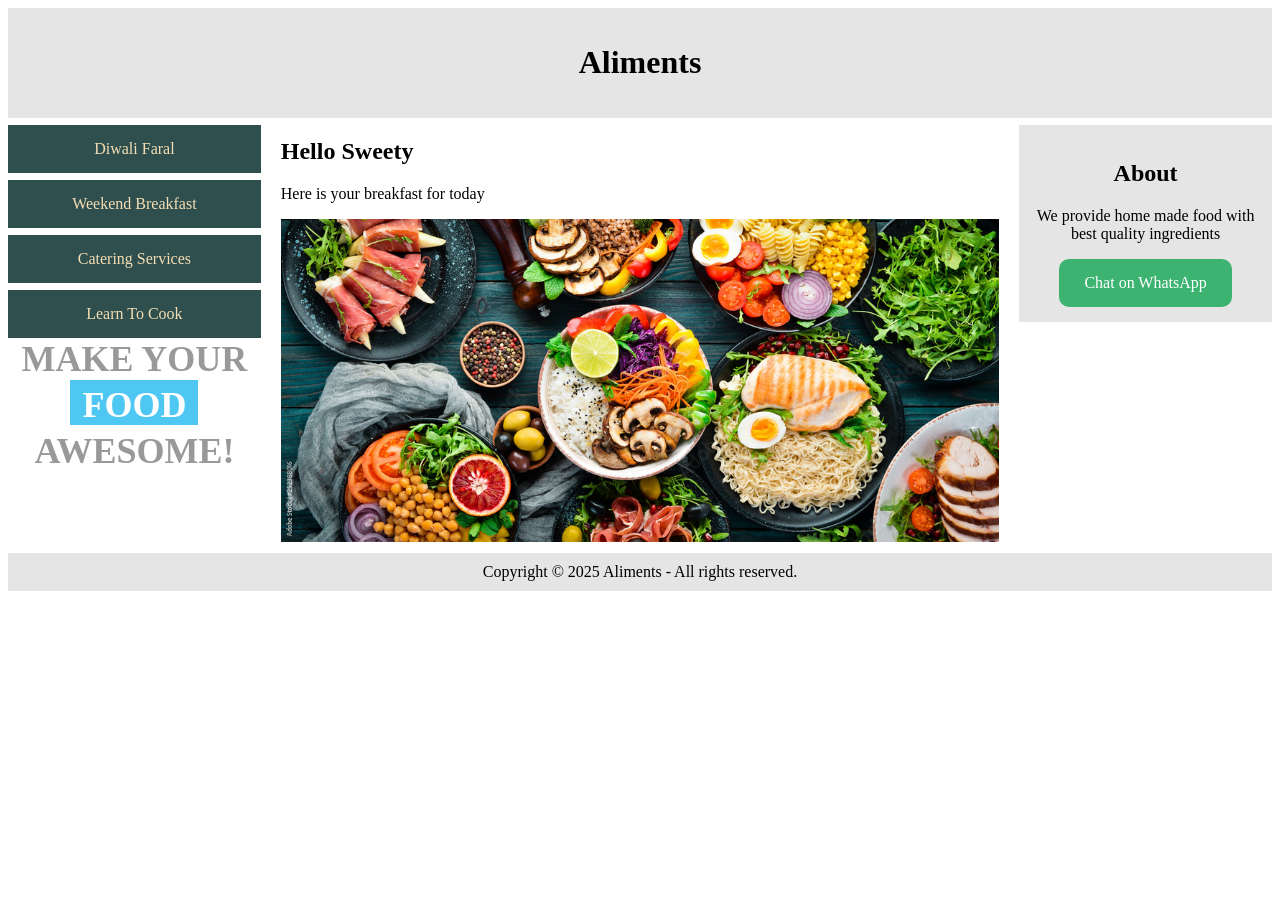
==== index.html @ 7af1894b "Create index.html" ====
<!DOCTYPE html>
<html>
<head>
    <title>Aliments</title>
    <meta name="viewport" content="width=device-width, initial-scale=1.0" />
    <link rel="stylesheet" href="aliments.css">
</head>
<!-- Google tag (gtag.js) -->
<script async src="https://www.googletagmanager.com/gtag/js?id=G-D7VV8K3R48"></script>
<script>
  window.dataLayer = window.dataLayer || [];
  function gtag(){dataLayer.push(arguments);}
  gtag('js', new Date());

  gtag('config', 'G-D7VV8K3R48');
</script>    
<body>
    <div style="background-color:#e5e5e5;padding:15px;text-align:center;">
        <h1>Aliments</h1>
    </div>

    <div style="overflow:auto">
        <div class="menu">
            <a href="#">Diwali faral</a>
            <a href="#">Weekend breakfast</a>
            <a href="#">Catering services</a>
            <a href="#">Learn to cook</a>
            <div id=container>
                Make Your
                    <div id=flip>
                        <div><div>Food</div></div>
                        <div><div>Mood</div></div>
                        <div><div>Life</div></div>
                    </div>
                AweSoMe!
            </div>
        </div>

        <div class="main">
            <h2>Hello Sweety</h2>
            <p>Here is your breakfast for today</p>
            <picture>
                <img src="breakfast.jpeg" class="responsive"">
            </picture>
        </div>

        <div class="right">
            <h2>About</h2>
            <p>We provide home made food with best quality ingredients</p>
            <a class="wa" href="https://wa.me/919870640164">
                Chat on WhatsApp
            </a>
        </div>
    </div>

    <div style="background-color:#e5e5e5;text-align:center;padding:10px;margin-top:7px;">Copyright © 2025 Aliments - All rights reserved.</div>

</body>
</html>
---- aliments.css ----
* {
    box-sizing: border-box;
}

.menu {
    float: left;
    width: 20%;
    text-align: center;
}

    .menu a {
        text-transform: capitalize;       
        background-color:  darkslategray;
        color: wheat;
        padding: 15px 25px;
        text-align: center;
        text-decoration: none;
        display: inline-block;
        margin-top: 7px;
        display: block;
        width: 100%;
    }

.main {
    float: left;
    width: 60%;
    padding: 0 20px;
}

.right {
    background-color: #e5e5e5;
    float: left;
    width: 20%;
    padding: 15px;
    margin-top: 7px;
    text-align: center;
}

.responsive {
    width: 100%;
    height: auto;
}

.wa {
    background-color: mediumseagreen;
    color: white;
    padding: 15px 25px;
    text-align: center;
    text-decoration: none;
    display: inline-block;
    border-radius: 10px;
}

#container {
    color: #999;
    text-transform: uppercase;
    font-size: 36px;
    font-weight: bold;
    width: 100%;
    bottom: 45%;
    display: block;
}

#flip {
    height: 50px;
    overflow: hidden;
}

    #flip > div > div {
        color: #fff;
        padding: 4px 12px;
        height: 45px;
        margin-bottom: 50px;
        display: inline-block;
    }

    #flip div:first-child {
        animation: show 5s linear infinite;
    }

    #flip div div {
        background: #42c58a;
    }

    #flip div:first-child div {
        background: #4ec7f3;
    }

    #flip div:last-child div {
        background: #DC143C;
    }

@keyframes show {
    0% {
        margin-top: -270px;
    }

    5% {
        margin-top: -180px;
    }

    33% {
        margin-top: -180px;
    }

    38% {
        margin-top: -90px;
    }

    66% {
        margin-top: -90px;
    }

    71% {
        margin-top: 0px;
    }

    99.99% {
        margin-top: 0px;
    }

    100% {
        margin-top: -270px;
    }
}

@media only screen and (max-width: 620px) {
    /* For mobile phones: */
    .menu, .main, .right {
        width: 100%;
    }
}
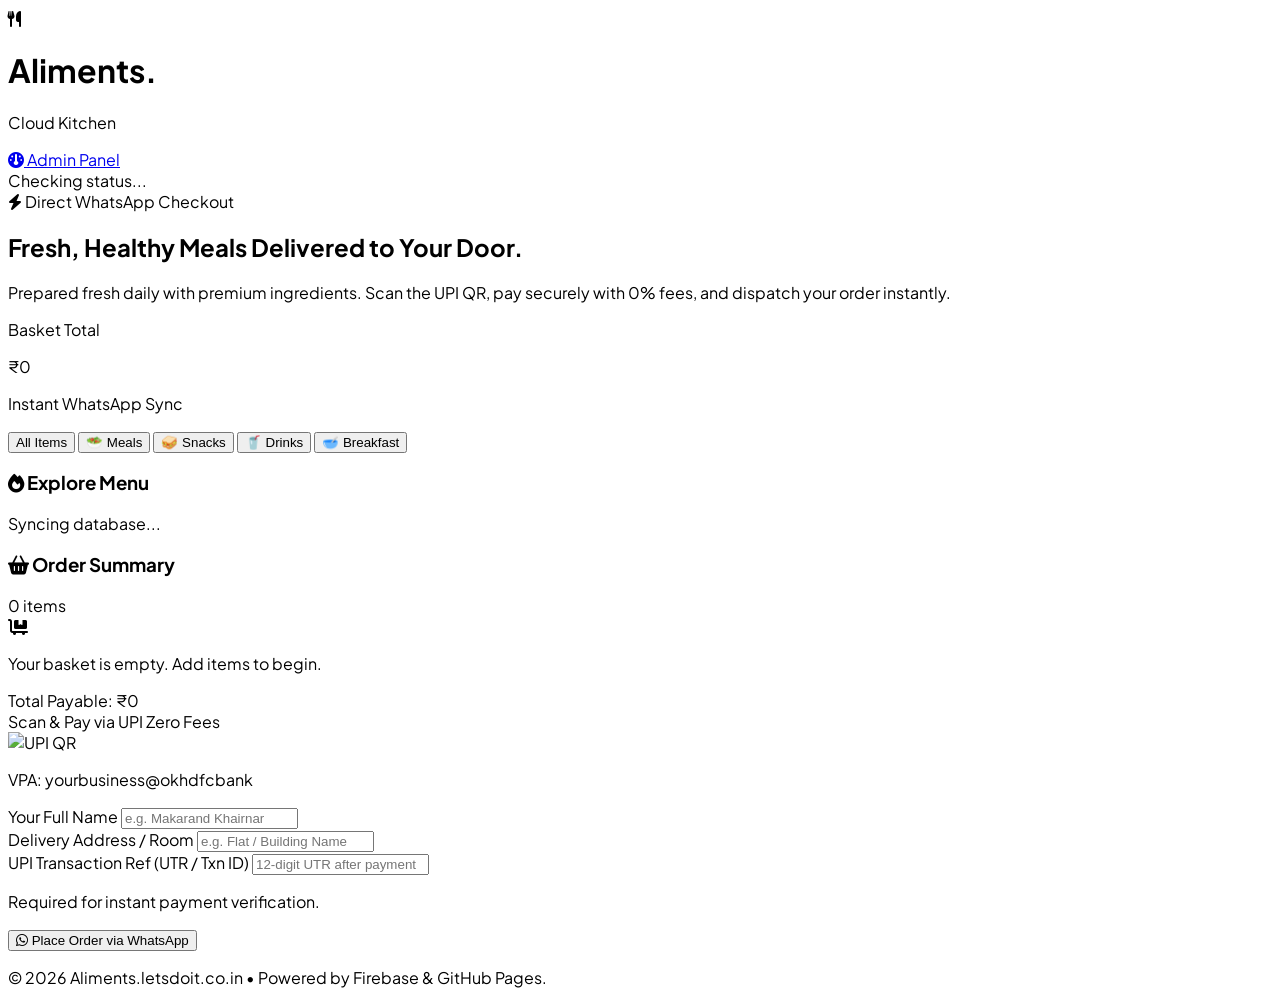
==== commit 6a4bf9af: "Merge pull request #3 from mkhairnar/main Reskin done" ====
--- a/index.html
+++ b/index.html
@@ -1,59 +1,163 @@
 <!DOCTYPE html>
-<html>
+<html lang="en">
 <head>
-    <title>Aliments</title>
-    <meta name="viewport" content="width=device-width, initial-scale=1.0" />
-    <link rel="stylesheet" href="aliments.css">
+    <meta charset="UTF-8">
+    <meta name="viewport" content="width=device-width, initial-scale=1.0">
+    <title>Aliments - Fresh Cloud Kitchen</title>
+    <!-- Tailwind CSS CDN -->
+    <script src="https://cdn.tailwindcss.com"></script>
+    <!-- FontAwesome Icons -->
+    <link rel="stylesheet" href="https://cdnjs.cloudflare.com/ajax/libs/font-awesome/6.4.0/css/all.min.css">
+    <!-- Google Fonts -->
+    <link href="https://fonts.googleapis.com/css2?family=Plus+Jakarta+Sans:wght@400;500;600;700;800&display=swap" rel="stylesheet">
+    <!-- Custom CSS File -->
+    <link rel="stylesheet" href="style.css">
 </head>
-<!-- Google tag (gtag.js) -->
-<script async src="https://www.googletagmanager.com/gtag/js?id=G-D7VV8K3R48"></script>
-<script>
-  window.dataLayer = window.dataLayer || [];
-  function gtag(){dataLayer.push(arguments);}
-  gtag('js', new Date());
+<body class="bg-slate-50 text-slate-900 antialiased min-h-screen flex flex-col selection:bg-emerald-500 selection:text-white">
 
-  gtag('config', 'G-D7VV8K3R48');
-</script>    
-<body>
-    <div style="background-color:#e5e5e5;padding:15px;text-align:center;">
-        <h1>Aliments</h1>
-    </div>
+    <!-- Navbar -->
+    <header class="bg-white/80 backdrop-blur-md border-b border-slate-100 sticky top-0 z-50">
+        <div class="max-w-6xl mx-auto px-4 sm:px-6 py-4 flex justify-between items-center">
+            <div class="flex items-center space-x-3">
+                <div class="bg-gradient-to-tr from-emerald-600 to-teal-500 text-white p-2.5 rounded-2xl font-bold shadow-lg shadow-emerald-500/20 flex items-center justify-center w-10 h-10">
+                    <i class="fa-solid fa-utensils text-sm"></i>
+                </div>
+                <div>
+                    <h1 class="text-lg font-extrabold tracking-tight text-slate-900 leading-none">Aliments<span class="text-emerald-600">.</span></h1>
+                    <p class="text-[10px] font-semibold text-slate-400 tracking-wide uppercase mt-0.5">Cloud Kitchen</p>
+                </div>
+            </div>
+            <div class="flex items-center gap-3">
+                <div id="headerAdminLink" class="hidden">
+                    <a href="?admin=true" class="px-3 py-2 text-xs font-bold rounded-xl bg-slate-900 text-white transition hover:bg-slate-800 shadow-sm flex items-center gap-1.5">
+                        <i class="fa-solid fa-gauge text-emerald-400"></i> Admin Panel
+                    </a>
+                </div>
+                <!-- Dynamic Kitchen Status Badge -->
+                <div id="kitchenStatusBadge" class="px-3 py-1.5 rounded-xl text-xs font-bold border flex items-center gap-1.5 shadow-2xl transition-all duration-300">
+                    <span id="kitchenDot" class="w-2 h-2 rounded-full"></span> 
+                    <span id="kitchenText">Checking status...</span>
+                </div>
+            </div>
+        </div>
+    </header>
 
-    <div style="overflow:auto">
-        <div class="menu">
-            <a href="#">Diwali faral</a>
-            <a href="#">Weekend breakfast</a>
-            <a href="#">Catering services</a>
-            <a href="#">Learn to cook</a>
-            <div id=container>
-                Make Your
-                    <div id=flip>
-                        <div><div>Food</div></div>
-                        <div><div>Mood</div></div>
-                        <div><div>Life</div></div>
-                    </div>
-                AweSoMe!
+    <!-- Main Wrapper -->
+    <main class="max-w-6xl mx-auto px-4 sm:px-6 py-8 flex-grow w-full space-y-8">
+        
+        <!-- Hero Banner -->
+        <div class="relative overflow-hidden bg-gradient-to-br from-slate-900 via-emerald-950 to-teal-950 text-white p-8 sm:p-10 rounded-3xl shadow-xl flex flex-col md:flex-row justify-between items-center gap-6 border border-slate-800">
+            <div class="absolute -right-16 -bottom-16 w-64 h-64 bg-emerald-500/10 rounded-full blur-3xl pointer-events-none"></div>
+            <div class="space-y-3 z-10 max-w-xl">
+                <span class="inline-flex items-center gap-1.5 bg-emerald-500/20 text-emerald-300 text-xs font-bold px-3 py-1 rounded-full uppercase tracking-wider border border-emerald-400/20">
+                    <i class="fa-solid fa-bolt text-[10px]"></i> Direct WhatsApp Checkout
+                </span>
+                <h2 class="text-3xl sm:text-4xl font-black tracking-tight leading-tight">Fresh, Healthy Meals Delivered to Your Door.</h2>
+                <p class="text-slate-300 text-xs sm:text-sm leading-relaxed">Prepared fresh daily with premium ingredients. Scan the UPI QR, pay securely with 0% fees, and dispatch your order instantly.</p>
+            </div>
+            <div class="bg-white/10 backdrop-blur-md p-5 rounded-2xl border border-white/15 text-center min-w-[200px] shadow-lg z-10">
+                <p class="text-[11px] font-semibold text-slate-300 uppercase tracking-wider">Basket Total</p>
+                <p id="heroCartTotal" class="text-3xl font-black text-emerald-400 mt-1">₹0</p>
+                <p class="text-[10px] text-slate-400 mt-1">Instant WhatsApp Sync</p>
             </div>
         </div>
 
-        <div class="main">
-            <h2>Hello Sweety</h2>
-            <p>Here is your breakfast for today</p>
-            <picture>
-                <img src="breakfast.jpeg" class="responsive"">
-            </picture>
+        <!-- Category Filter Pills -->
+        <div class="flex items-center gap-2 overflow-x-auto pb-2 scrollbar-none">
+            <button onclick="filterCategory('All')" id="cat-All" class="cat-btn px-4 py-2.5 rounded-2xl text-xs font-bold bg-emerald-600 text-white shadow-md shadow-emerald-600/20 transition whitespace-nowrap">All Items</button>
+            <button onclick="filterCategory('Meals')" id="cat-Meals" class="cat-btn px-4 py-2.5 rounded-2xl text-xs font-bold bg-white text-slate-600 border border-slate-200/80 hover:bg-slate-50 transition whitespace-nowrap">🥗 Meals</button>
+            <button onclick="filterCategory('Snacks')" id="cat-Snacks" class="cat-btn px-4 py-2.5 rounded-2xl text-xs font-bold bg-white text-slate-600 border border-slate-200/80 hover:bg-slate-50 transition whitespace-nowrap">🥪 Snacks</button>
+            <button onclick="filterCategory('Drinks')" id="cat-Drinks" class="cat-btn px-4 py-2.5 rounded-2xl text-xs font-bold bg-white text-slate-600 border border-slate-200/80 hover:bg-slate-50 transition whitespace-nowrap">🥤 Drinks</button>
+            <button onclick="filterCategory('Breakfast')" id="cat-Breakfast" class="cat-btn px-4 py-2.5 rounded-2xl text-xs font-bold bg-white text-slate-600 border border-slate-200/80 hover:bg-slate-50 transition whitespace-nowrap">🥣 Breakfast</button>
         </div>
 
-        <div class="right">
-            <h2>About</h2>
-            <p>We provide home made food with best quality ingredients</p>
-            <a class="wa" href="https://wa.me/919870640164">
-                Chat on WhatsApp
-            </a>
+        <!-- Content Grid -->
+        <div class="grid grid-cols-1 lg:grid-cols-12 gap-8 items-start">
+            
+            <!-- Menu Section (8 Cols) -->
+            <div class="lg:col-span-7 xl:col-span-8 space-y-4">
+                <div class="flex justify-between items-center px-1">
+                    <h3 class="text-base font-extrabold text-slate-900 flex items-center gap-2">
+                        <i class="fa-solid fa-fire text-emerald-600"></i> Explore Menu
+                    </h3>
+                    <span id="menuStatus" class="text-xs font-medium text-slate-400">Syncing database...</span>
+                </div>
+                <div id="menuGrid" class="grid grid-cols-1 sm:grid-cols-2 gap-5">
+                    <!-- Dynamic Cloud Items -->
+                </div>
+            </div>
+
+            <!-- Sticky Cart & Checkout Sidebar (5 Cols) -->
+            <div class="lg:col-span-5 xl:col-span-4 bg-white p-6 rounded-3xl border border-slate-100 shadow-xl shadow-slate-200/50 sticky top-24 space-y-5">
+                <div class="flex justify-between items-center pb-3 border-b border-slate-100">
+                    <h3 class="text-sm font-extrabold text-slate-900 flex items-center gap-2">
+                        <i class="fa-solid fa-basket-shopping text-emerald-600"></i> Order Summary
+                    </h3>
+                    <span id="cartCountBadge" class="text-xs font-bold bg-emerald-50 text-emerald-700 px-2.5 py-1 rounded-full border border-emerald-100">0 items</span>
+                </div>
+                
+                <!-- Cart Items Box -->
+                <div id="cartItemsList" class="divide-y divide-slate-100 max-h-48 overflow-y-auto space-y-1 pr-1">
+                    <div class="text-center py-6 text-slate-400">
+                        <i class="fa-solid fa-cart-flatbed text-2xl mb-2 text-slate-300"></i>
+                        <p class="text-xs">Your basket is empty. Add items to begin.</p>
+                    </div>
+                </div>
+
+                <!-- Bill Totals & QR -->
+                <div class="border-t border-slate-100 pt-4 space-y-4">
+                    <div class="flex justify-between text-sm font-extrabold text-slate-900">
+                        <span>Total Payable:</span>
+                        <span id="cartTotalSum" class="text-emerald-600 text-lg">₹0</span>
+                    </div>
+
+                    <!-- UPI QR Card -->
+                    <div class="bg-emerald-50/50 p-4 rounded-2xl border border-emerald-100 space-y-3">
+                        <div class="flex justify-between items-center">
+                            <span class="text-xs font-bold text-emerald-900">Scan & Pay via UPI</span>
+                            <span class="text-[10px] font-bold text-emerald-700 bg-emerald-100 px-2 py-0.5 rounded-full">Zero Fees</span>
+                        </div>
+                        <div class="text-center bg-white p-3 rounded-2xl border border-emerald-200/60 shadow-2xs inline-block mx-auto w-full">
+                            <img id="upiQRCode" src="https://api.qrserver.com/v1/create-qr-code/?size=150x150&data=upi://pay?pa=yourbusiness@okhdfcbank&pn=Aliments&am=0" alt="UPI QR" class="mx-auto w-28 h-28 object-contain rounded-lg">
+                            <p class="text-[10px] font-mono font-bold text-slate-600 mt-2 truncate">VPA: <span class="text-emerald-600">yourbusiness@okhdfcbank</span></p>
+                        </div>
+                    </div>
+
+                    <!-- Checkout Form Inputs -->
+                    <div class="space-y-3">
+                        <div>
+                            <label class="block text-[11px] font-bold uppercase tracking-wider text-slate-500 mb-1">Your Full Name</label>
+                            <input type="text" id="custName" placeholder="e.g. Makarand Khairnar" class="w-full text-xs rounded-xl border border-slate-200 bg-slate-50/50 px-3.5 py-3 focus:ring-2 focus:ring-emerald-500 focus:bg-white focus:outline-none transition font-medium">
+                        </div>
+                        
+                        <div>
+                            <label class="block text-[11px] font-bold uppercase tracking-wider text-slate-500 mb-1">Delivery Address / Room</label>
+                            <input type="text" id="custAddress" placeholder="e.g. Flat / Building Name" class="w-full text-xs rounded-xl border border-slate-200 bg-slate-50/50 px-3.5 py-3 focus:ring-2 focus:ring-emerald-500 focus:bg-white focus:outline-none transition font-medium">
+                        </div>
+
+                        <div>
+                            <label class="block text-[11px] font-bold uppercase tracking-wider text-slate-500 mb-1">UPI Transaction Ref (UTR / Txn ID)</label>
+                            <input type="text" id="payRef" placeholder="12-digit UTR after payment" class="w-full text-xs rounded-xl border border-slate-200 bg-slate-50/50 px-3.5 py-3 font-mono focus:ring-2 focus:ring-emerald-500 focus:bg-white focus:outline-none transition">
+                            <p class="text-[10px] text-slate-400 mt-1">Required for instant payment verification.</p>
+                        </div>
+                    </div>
+
+                    <button id="checkoutBtn" onclick="window.submitOrderToCloud()" class="w-full bg-emerald-600 hover:bg-emerald-500 text-white font-extrabold py-3.5 rounded-2xl transition duration-200 text-xs shadow-lg shadow-emerald-600/25 flex items-center justify-center gap-2">
+                        <i class="fa-brands fa-whatsapp text-base"></i> Place Order via WhatsApp
+                    </button>
+                </div>
+            </div>
+
         </div>
-    </div>
 
-    <div style="background-color:#e5e5e5;text-align:center;padding:10px;margin-top:7px;">Copyright © 2025 Aliments - All rights reserved.</div>
+    </main>
 
+    <!-- Footer -->
+    <footer class="bg-white border-t border-slate-100 mt-16 py-6 text-center text-xs text-slate-400">
+        <p>&copy; 2026 Aliments.letsdoit.co.in &bull; Powered by Firebase & GitHub Pages.</p>
+    </footer>
+
+    <!-- External JavaScript File -->
+    <script type="module" src="app.js"></script>
 </body>
-</html>
+</html>
--- a/style.css
+++ b/style.css
@@ -0,0 +1,13 @@
+/* style.css */
+body {
+    font-family: 'Plus Jakarta Sans', sans-serif;
+}
+
+/* Hide scrollbars for clean horizontal category scrolling */
+.scrollbar-none::-webkit-scrollbar {
+    display: none;
+}
+.scrollbar-none {
+    -ms-overflow-style: none;
+    scrollbar-width: none;
+}
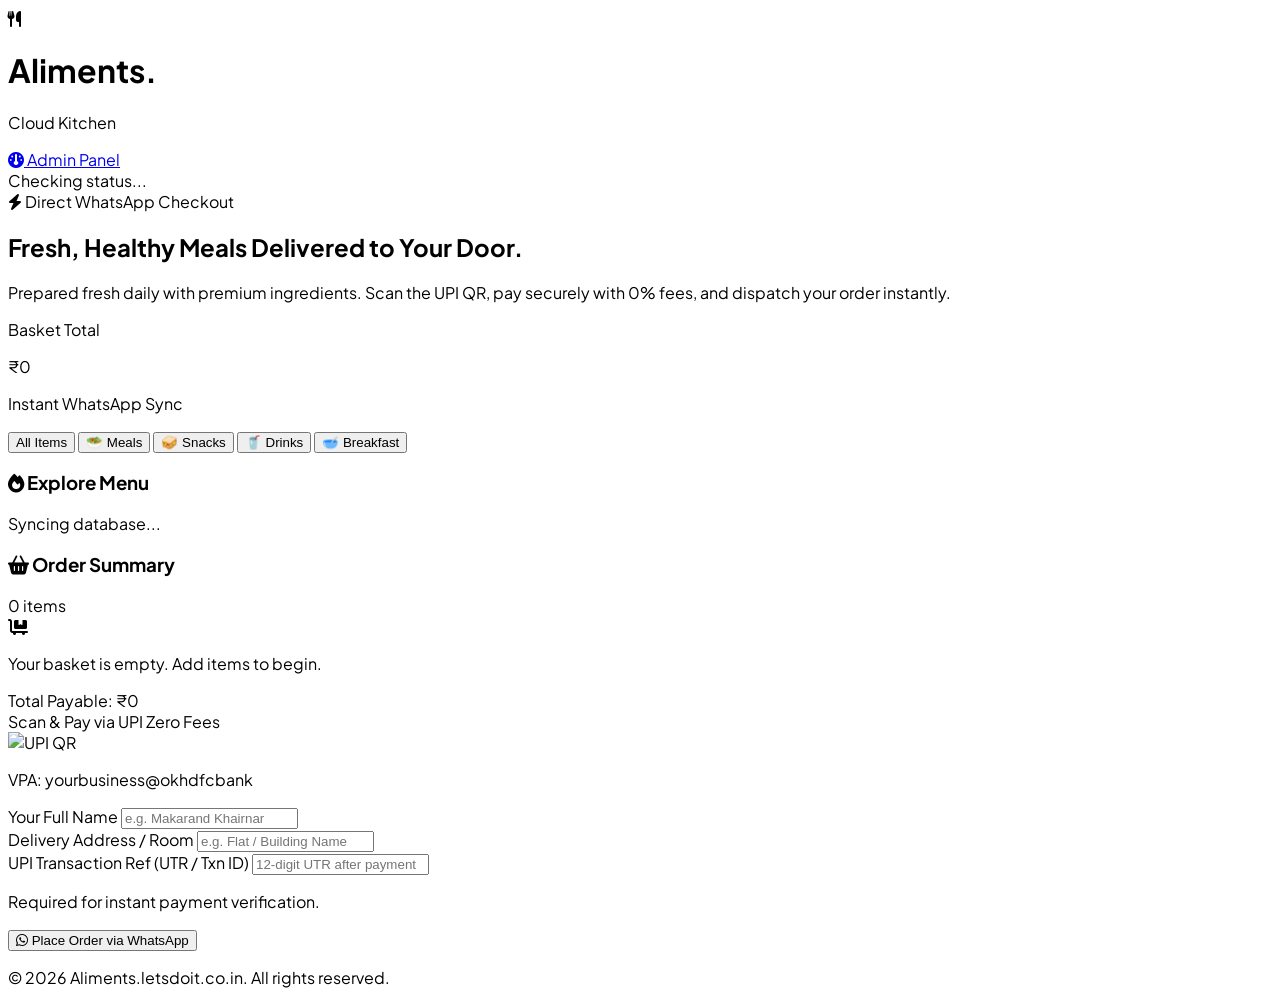
==== commit 0ad8f04f: "Merge pull request #5 from mkhairnar/main Added enc for privacy protection" ====
--- a/index.html
+++ b/index.html
@@ -4,6 +4,15 @@
     <meta charset="UTF-8">
     <meta name="viewport" content="width=device-width, initial-scale=1.0">
     <title>Aliments - Fresh Cloud Kitchen</title>
+    
+    <script async src="https://www.googletagmanager.com/gtag/js?id=G-D7VV8K3R48"></script>
+    <script>
+      window.dataLayer = window.dataLayer || [];
+      function gtag(){dataLayer.push(arguments);}
+      gtag('js', new Date());
+
+      gtag('config', 'G-D7VV8K3R48');
+    </script>
     <!-- Tailwind CSS CDN -->
     <script src="https://cdn.tailwindcss.com"></script>
     <!-- FontAwesome Icons -->
@@ -154,7 +163,7 @@
 
     <!-- Footer -->
     <footer class="bg-white border-t border-slate-100 mt-16 py-6 text-center text-xs text-slate-400">
-        <p>&copy; 2026 Aliments.letsdoit.co.in &bull; Powered by Firebase & GitHub Pages.</p>
+            <p>&copy; 2026 Aliments.letsdoit.co.in. All rights reserved.</p>
     </footer>
 
     <!-- External JavaScript File -->
